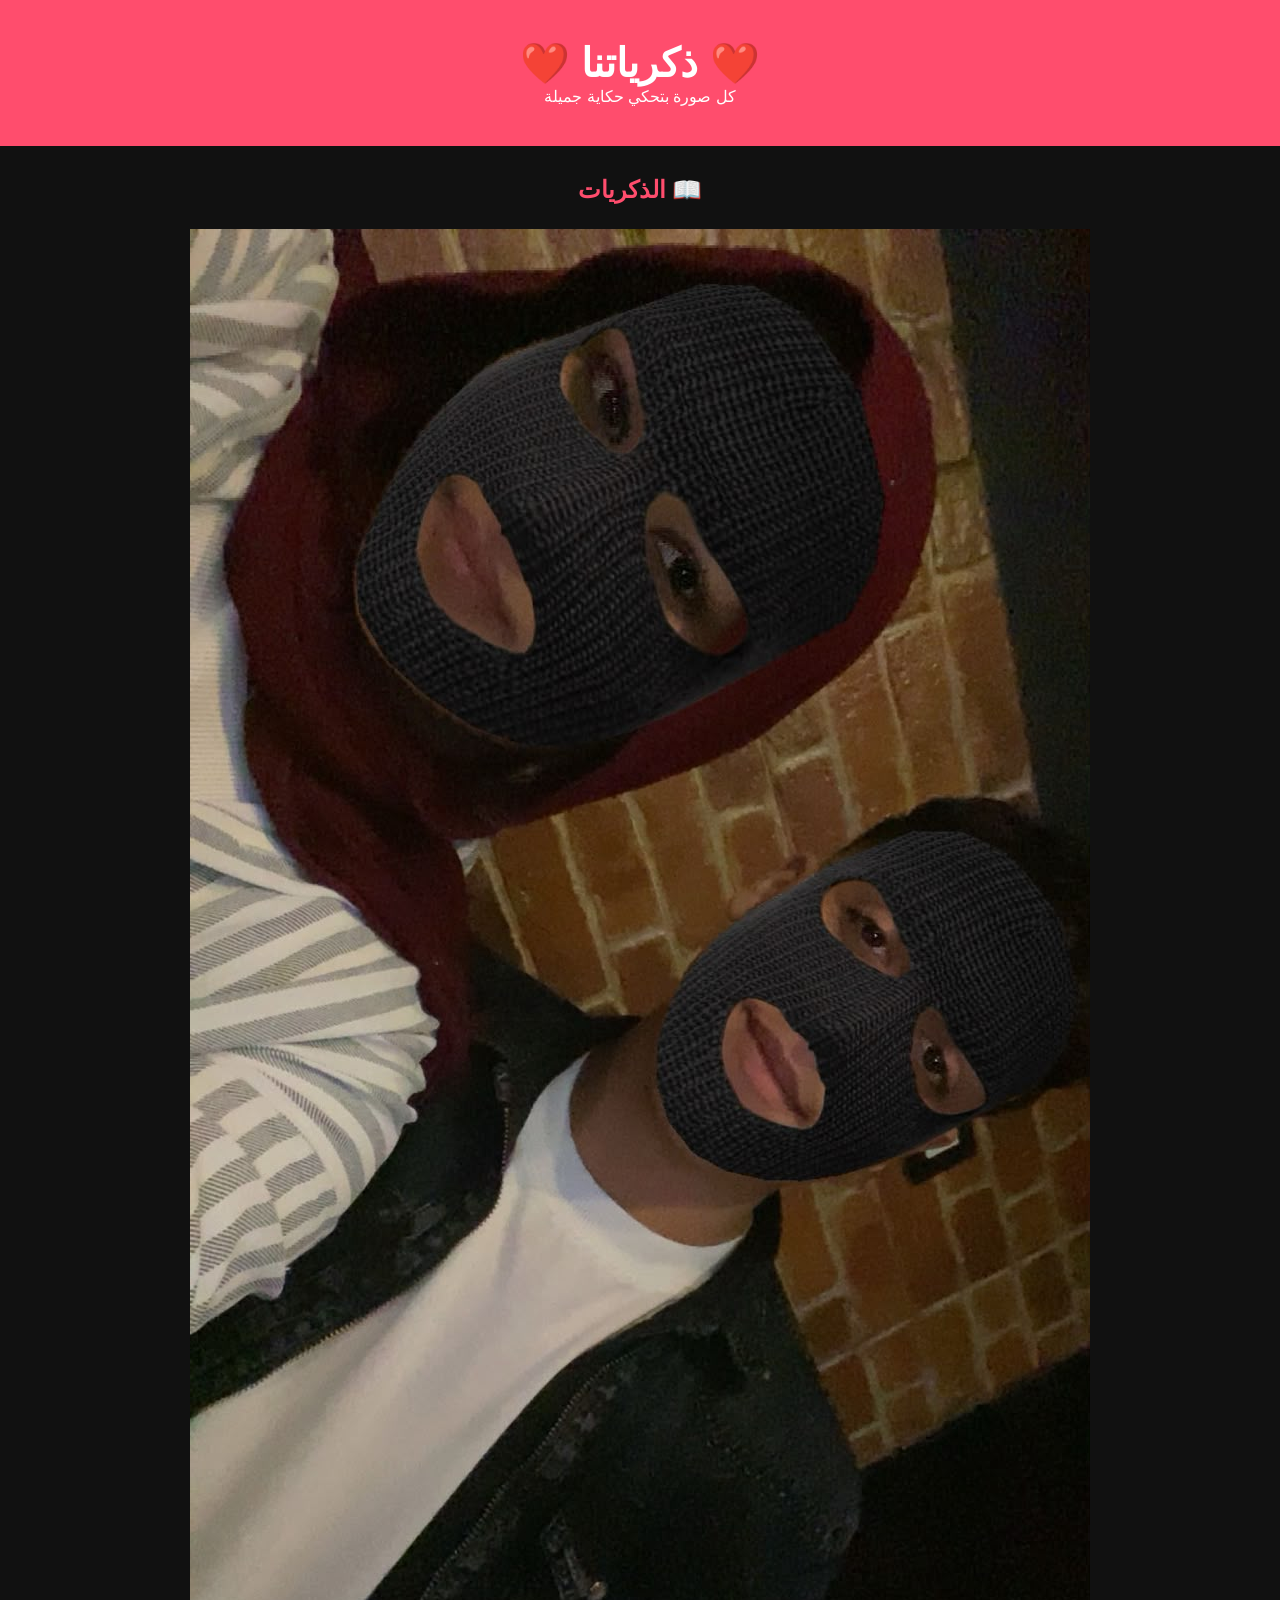
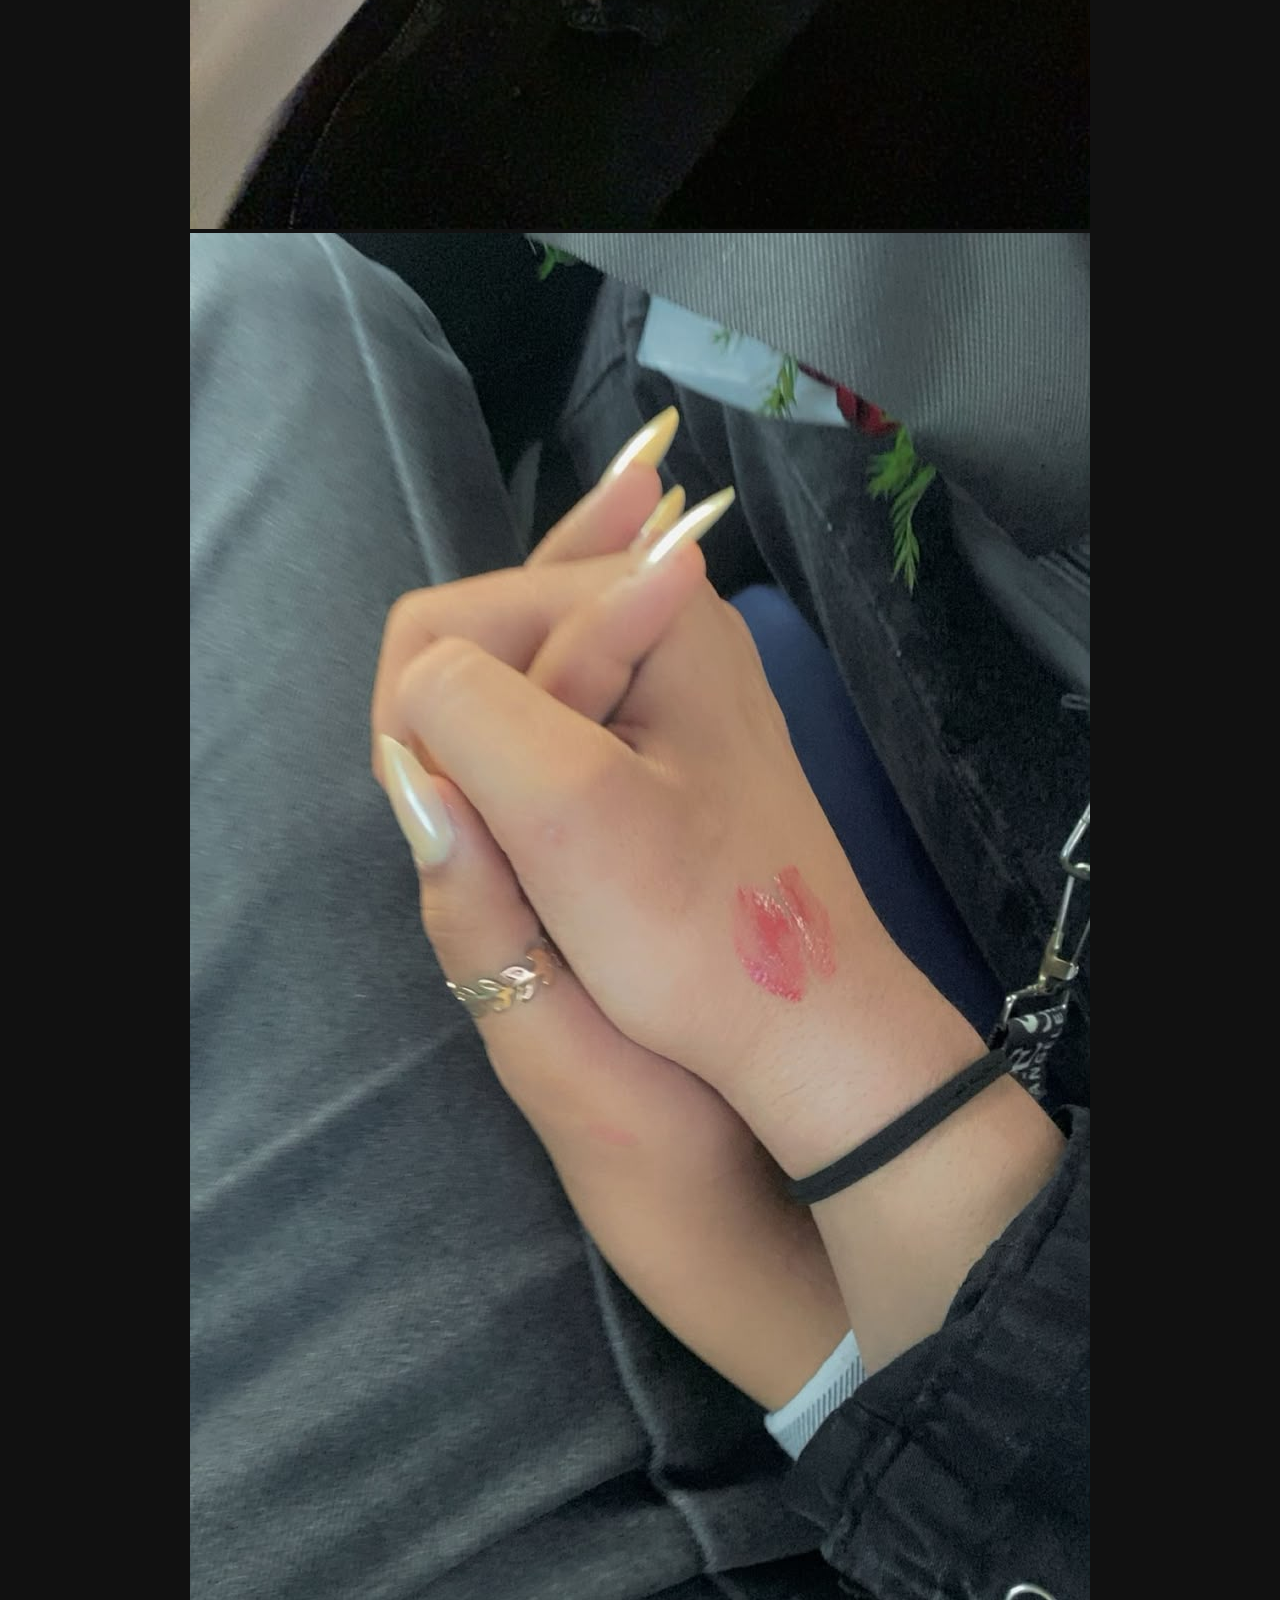
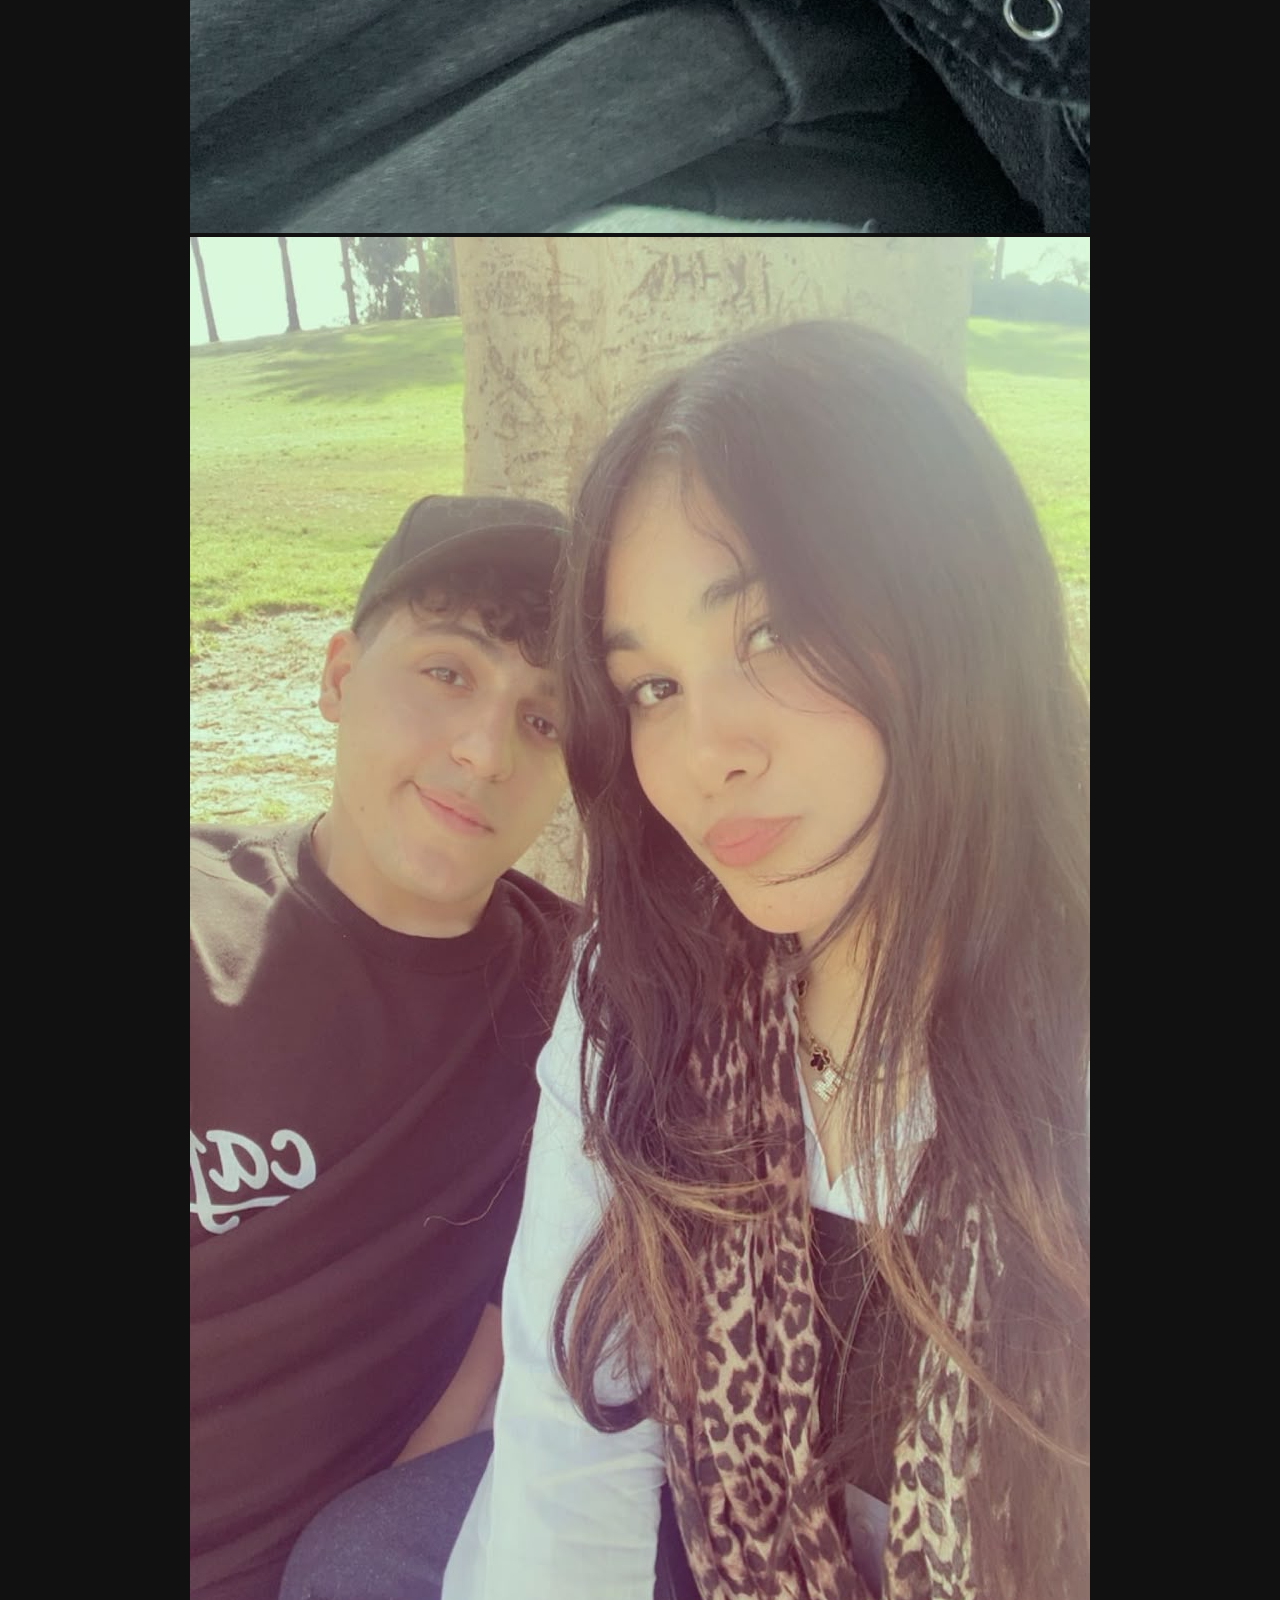
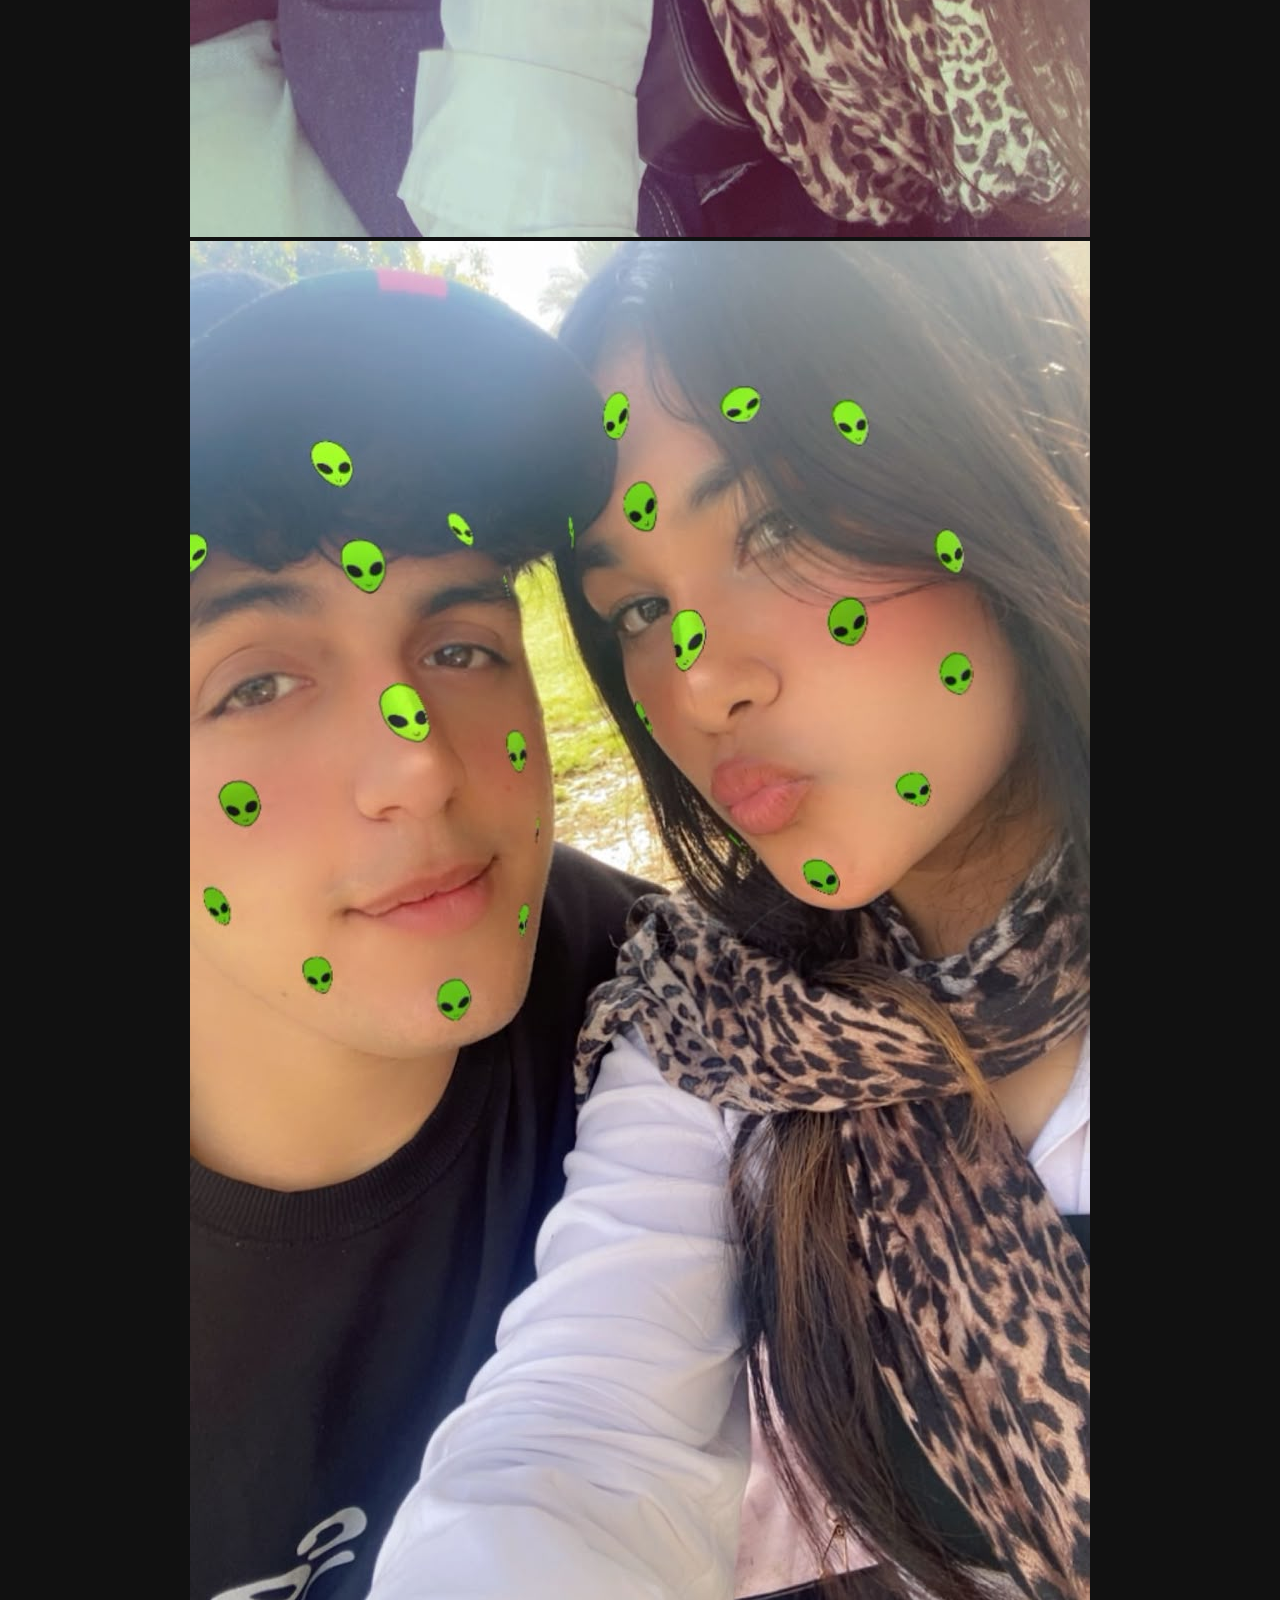
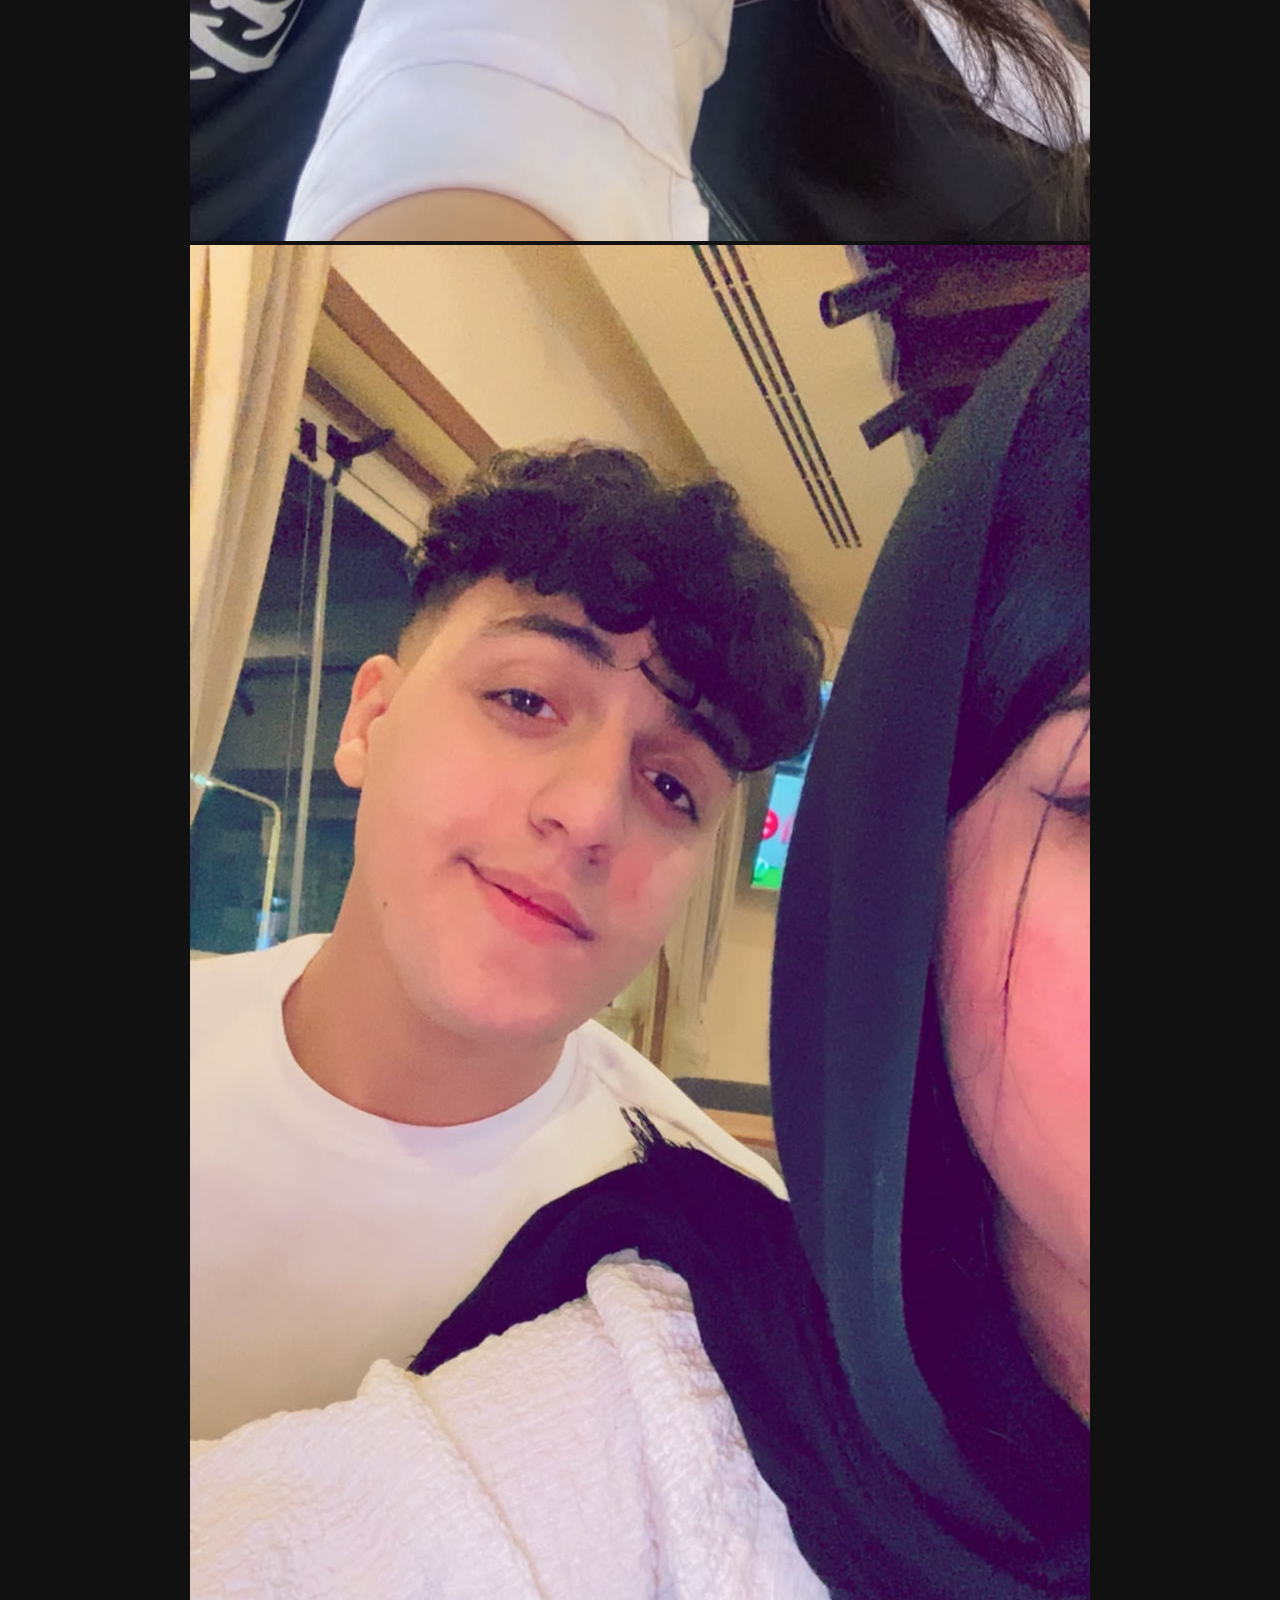
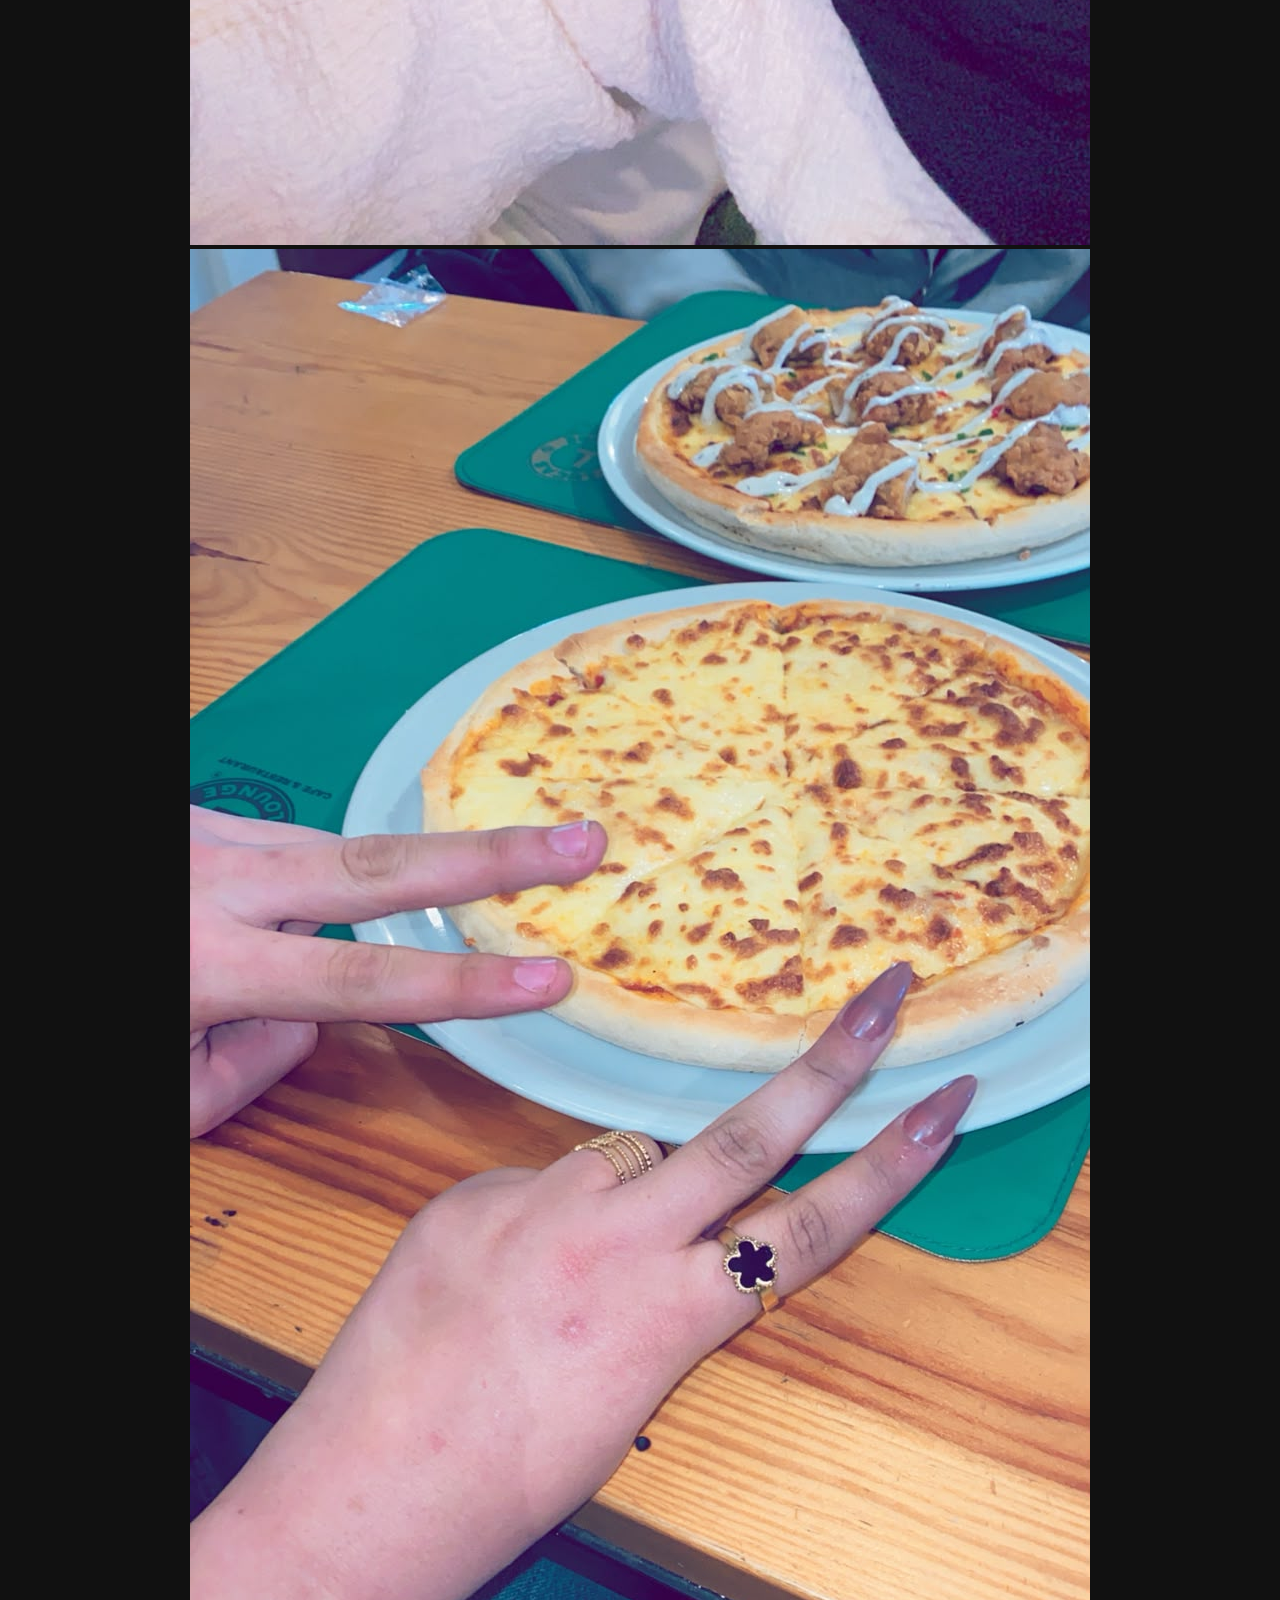
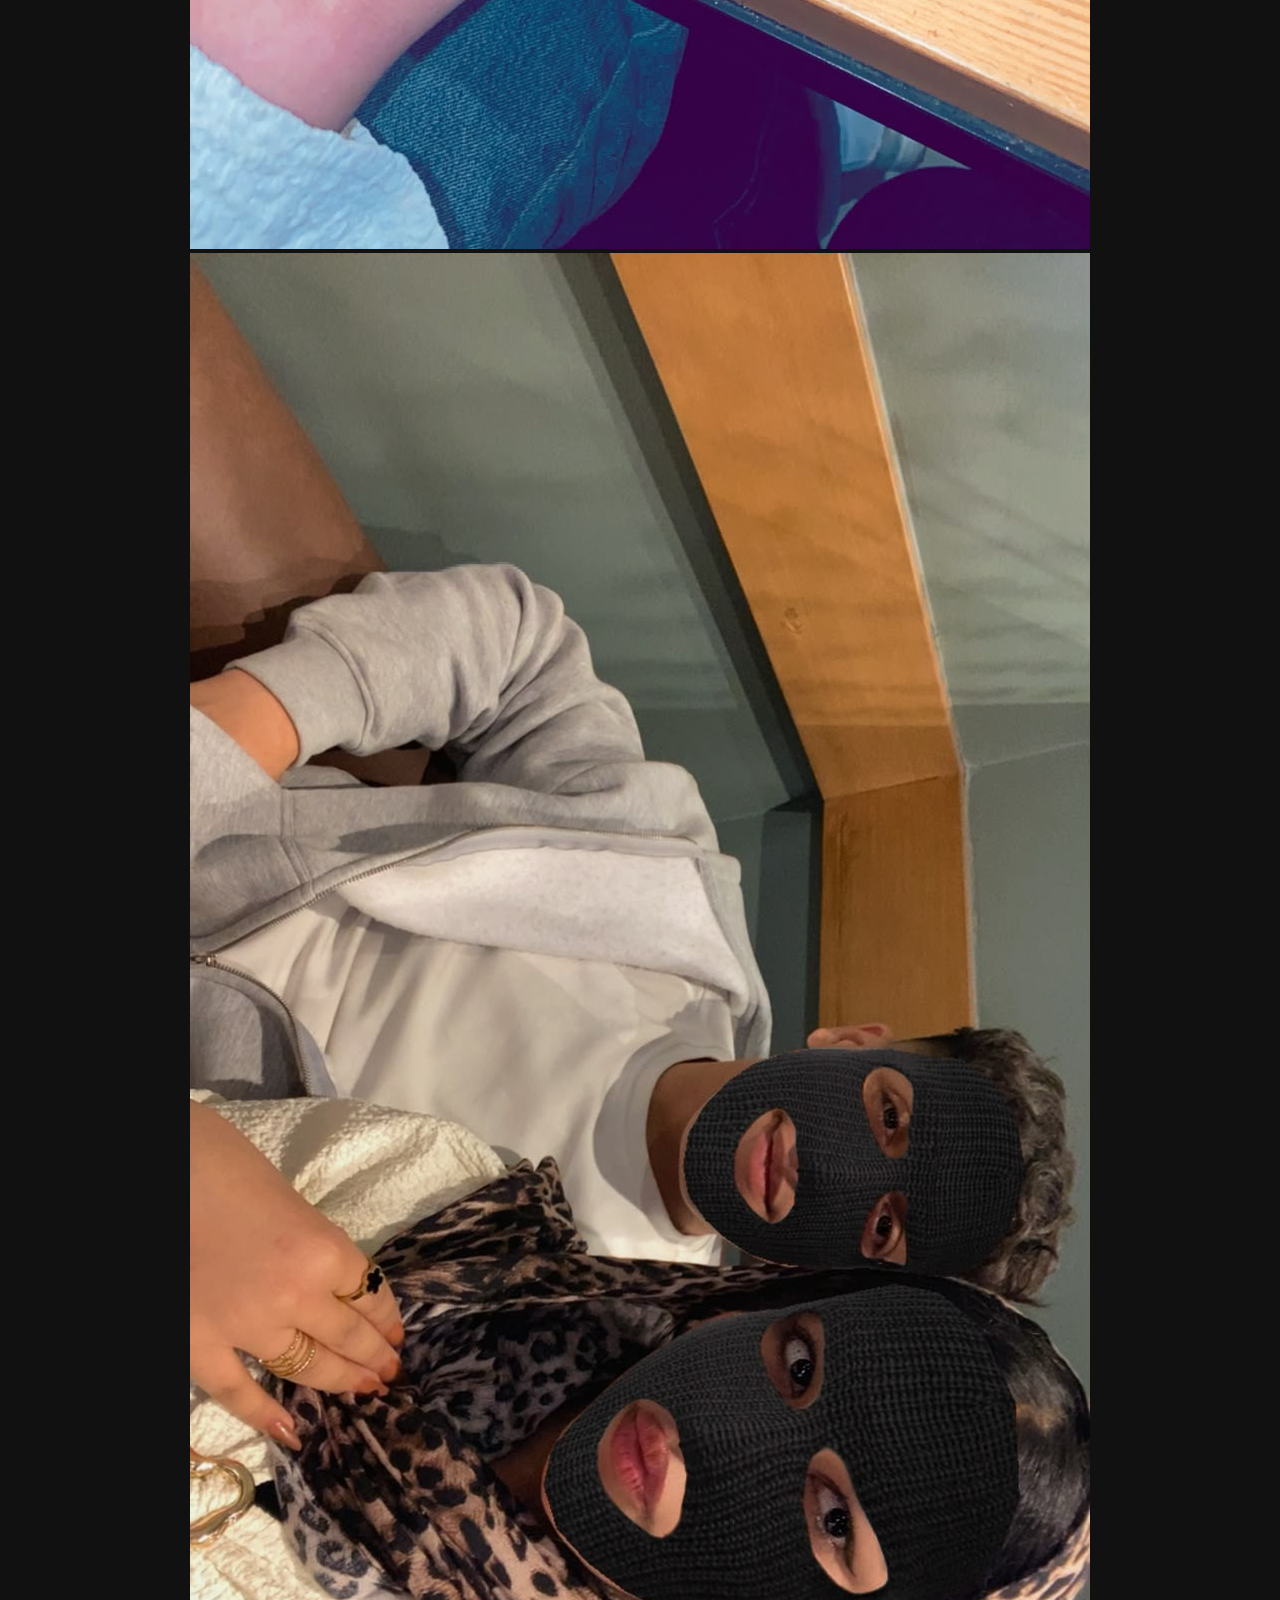
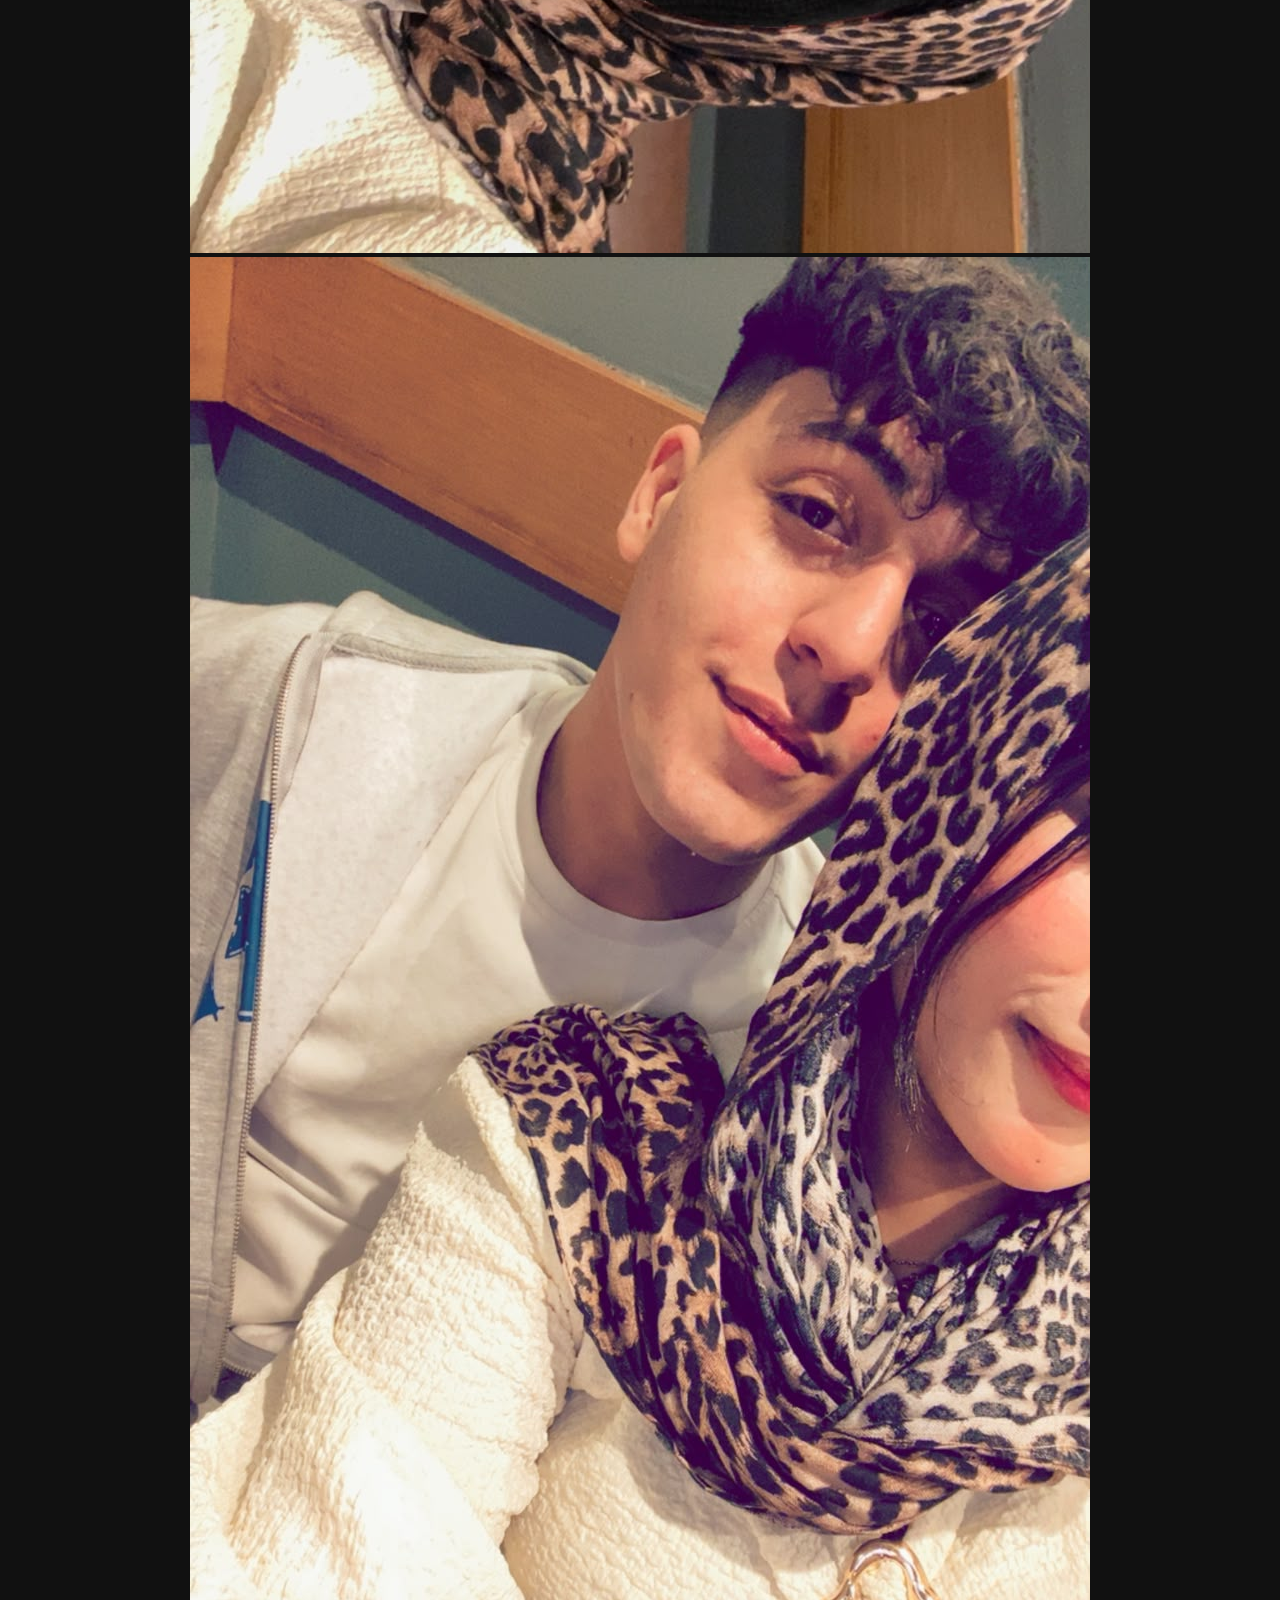
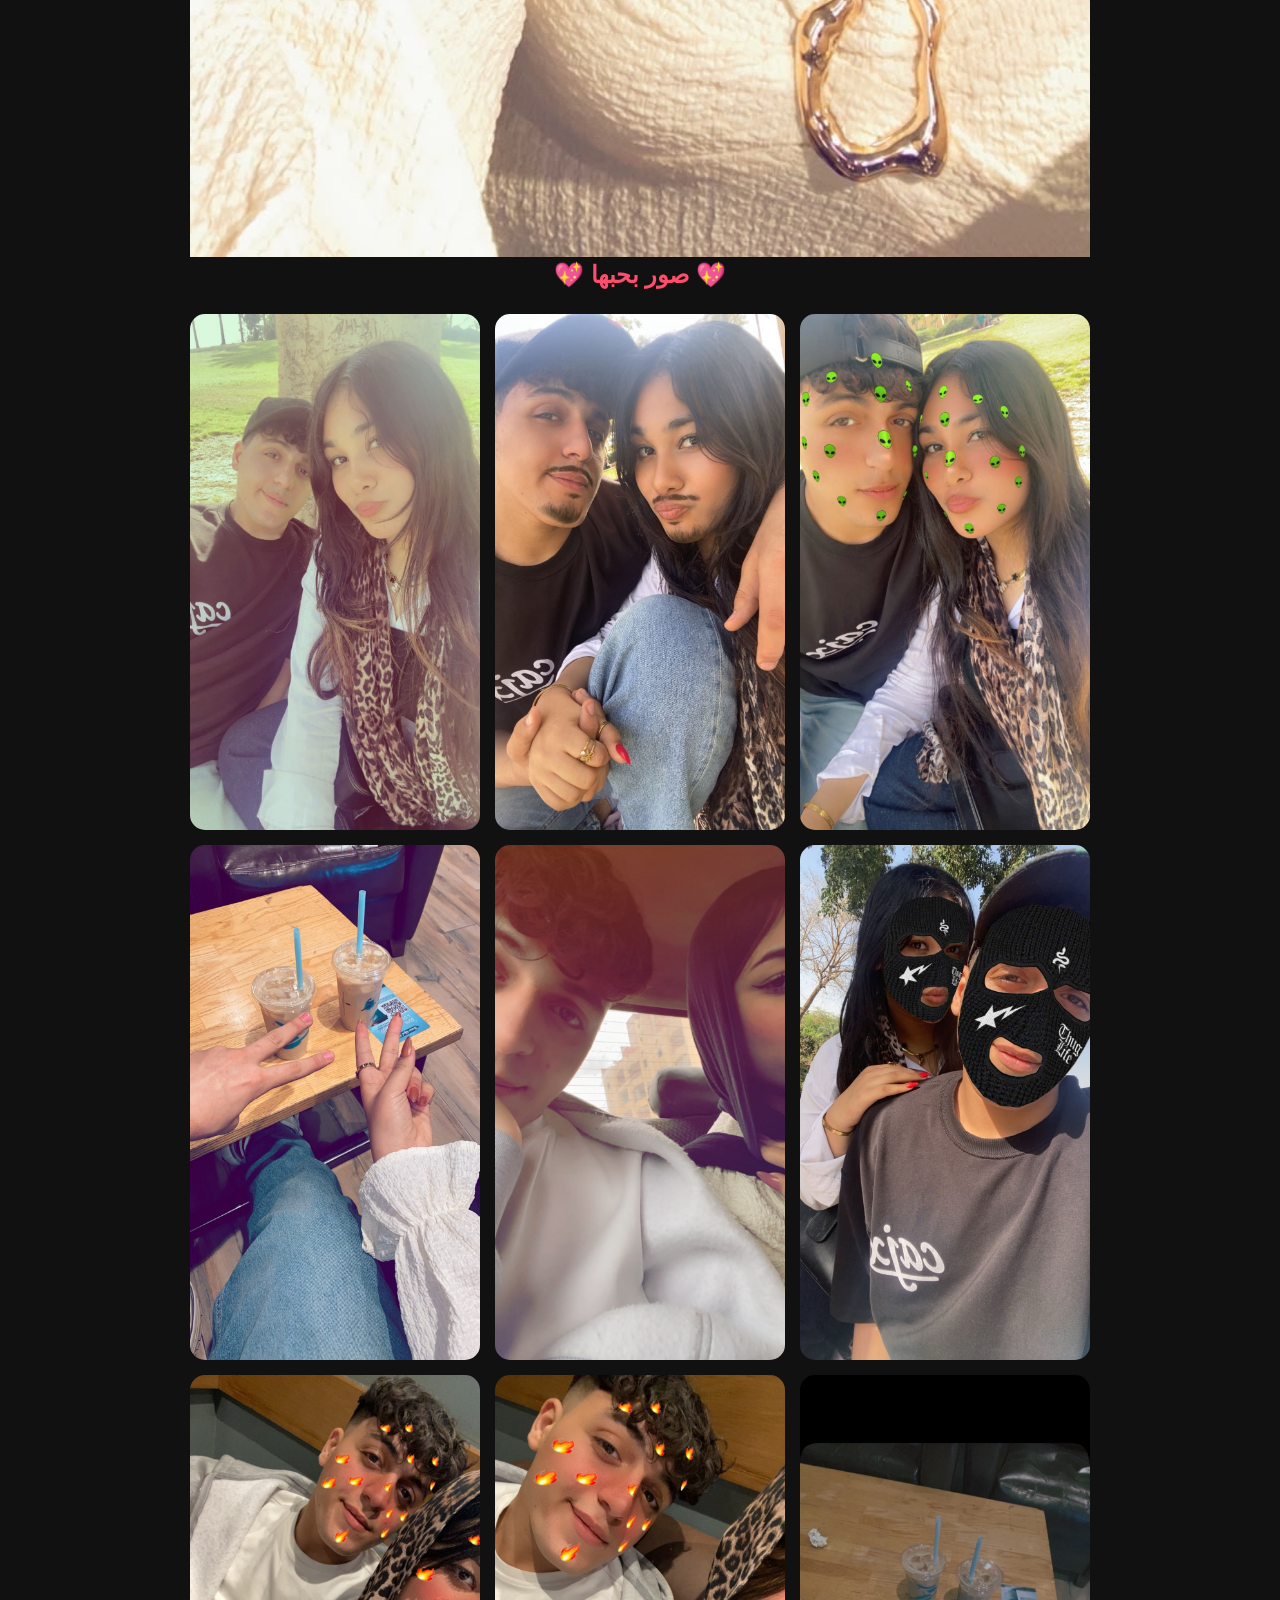
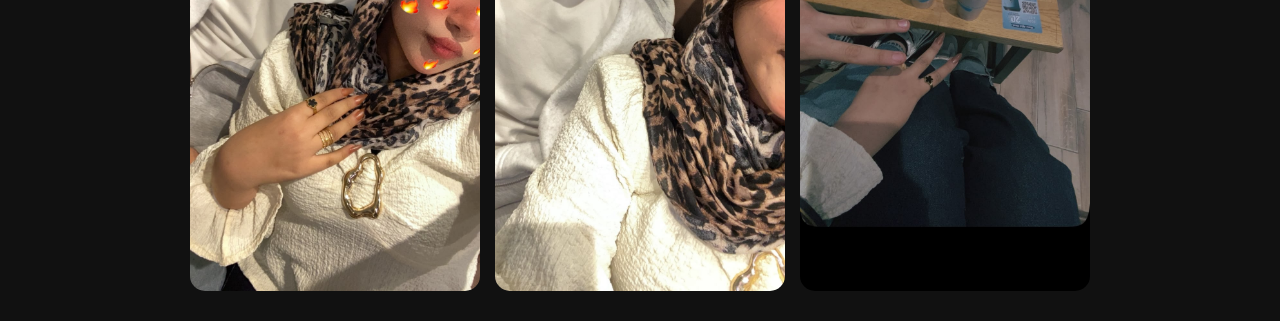
==== memories.html @ 37c6b624 "Add files via upload jjj" ====
<!DOCTYPE html>
<html lang="ar" dir="rtl">

<head>
    <meta charset="UTF-8">
    <meta name="viewport" content="width=device-width, initial-scale=1.0">
    <title>ذكرياتنا ❤️</title>

    <style>
        * {
            margin: 0;
            padding: 0;
            box-sizing: border-box;
            font-family: Arial, sans-serif;
        }

        body {
            background: #111;
            color: white;
        }

        header {
            text-align: center;
            padding: 40px 20px;
            background: #ff4d6d;
        }

        header h1 {
            font-size: 40px;
        }

        section {
            width: 90%;
            max-width: 900px;
            margin: auto;
            padding: 30px 0;
        }

        h2 {
            text-align: center;
            color: #ff4d6d;
            margin-bottom: 25px;
        }

        .card {
            background: #222;
            border-radius: 15px;
            margin-bottom: 30px;
            overflow: hidden;
            box-shadow: 0 0 15px rgba(255, 77, 109, .3);
        }

        .card img {
            width: 100%;
            display: block;
        }

        .info {
            padding: 20px;
        }

        .date {
            color: #ff8fab;
            font-weight: bold;
            margin-bottom: 10px;
        }

        .memory {
            color: #ddd;
            line-height: 1.8;
        }

        .gallery {
            display: grid;
            grid-template-columns: repeat(auto-fit, minmax(220px, 1fr));
            gap: 15px;
        }

        .gallery img {
            width: 100%;
            border-radius: 15px;
        }
    </style>
</head>

<body>

    <header>
        <h1>❤️ ذكرياتنا ❤️</h1>
        <p>كل صورة بتحكي حكاية جميلة</p>
    </header>

    <section>

        <h2>📖 الذكريات</h2>

    <div class="images">
        <img src="memory1.jpeg">
        <img src="memory2.jpeg">
    </div>
    <div class="images">
        <img src="memory3.jpeg">
        <img src="memory4.jpeg">
    </div>
    
    <div class="images">
        <img src="memory5.jpeg">
        <img src="memory6.jpeg">
    </div>
    
    <div class="images">
        <img src="memory7.jpeg">
        <img src="memory8.jpeg">
    </div>

        <h2>💖 صور بحبها 💖</h2>

        <div class="gallery">
            <img src="photo1.jpeg">
            <img src="photo2.jpeg">
            <img src="photo3.jpeg">
            <img src="photo4.jpeg">
            <img src="photo5.jpeg">
            <img src="photo6.jpeg">
            <img src="photo7.jpeg">
            <img src="photo8.jpeg">
            <img src="photo9.jpeg">
        </div>

    </section>

</body>

</html>
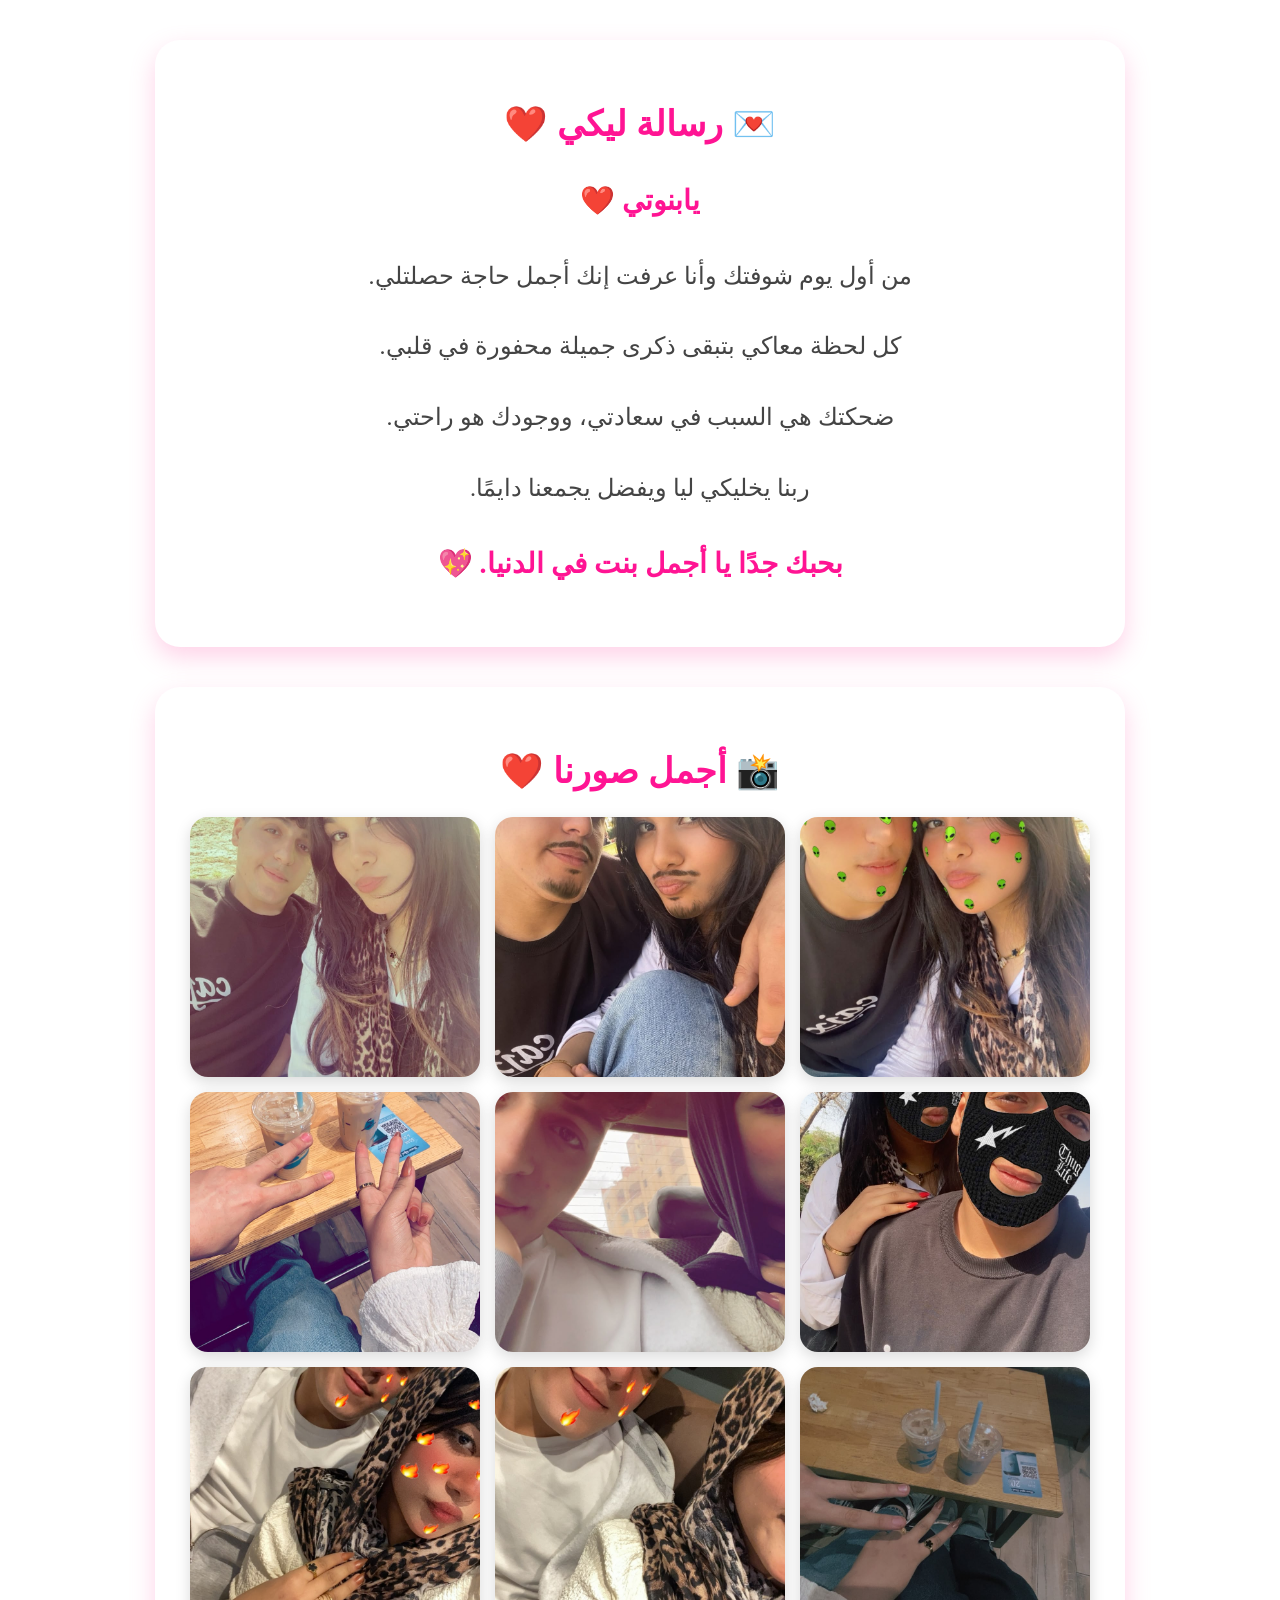
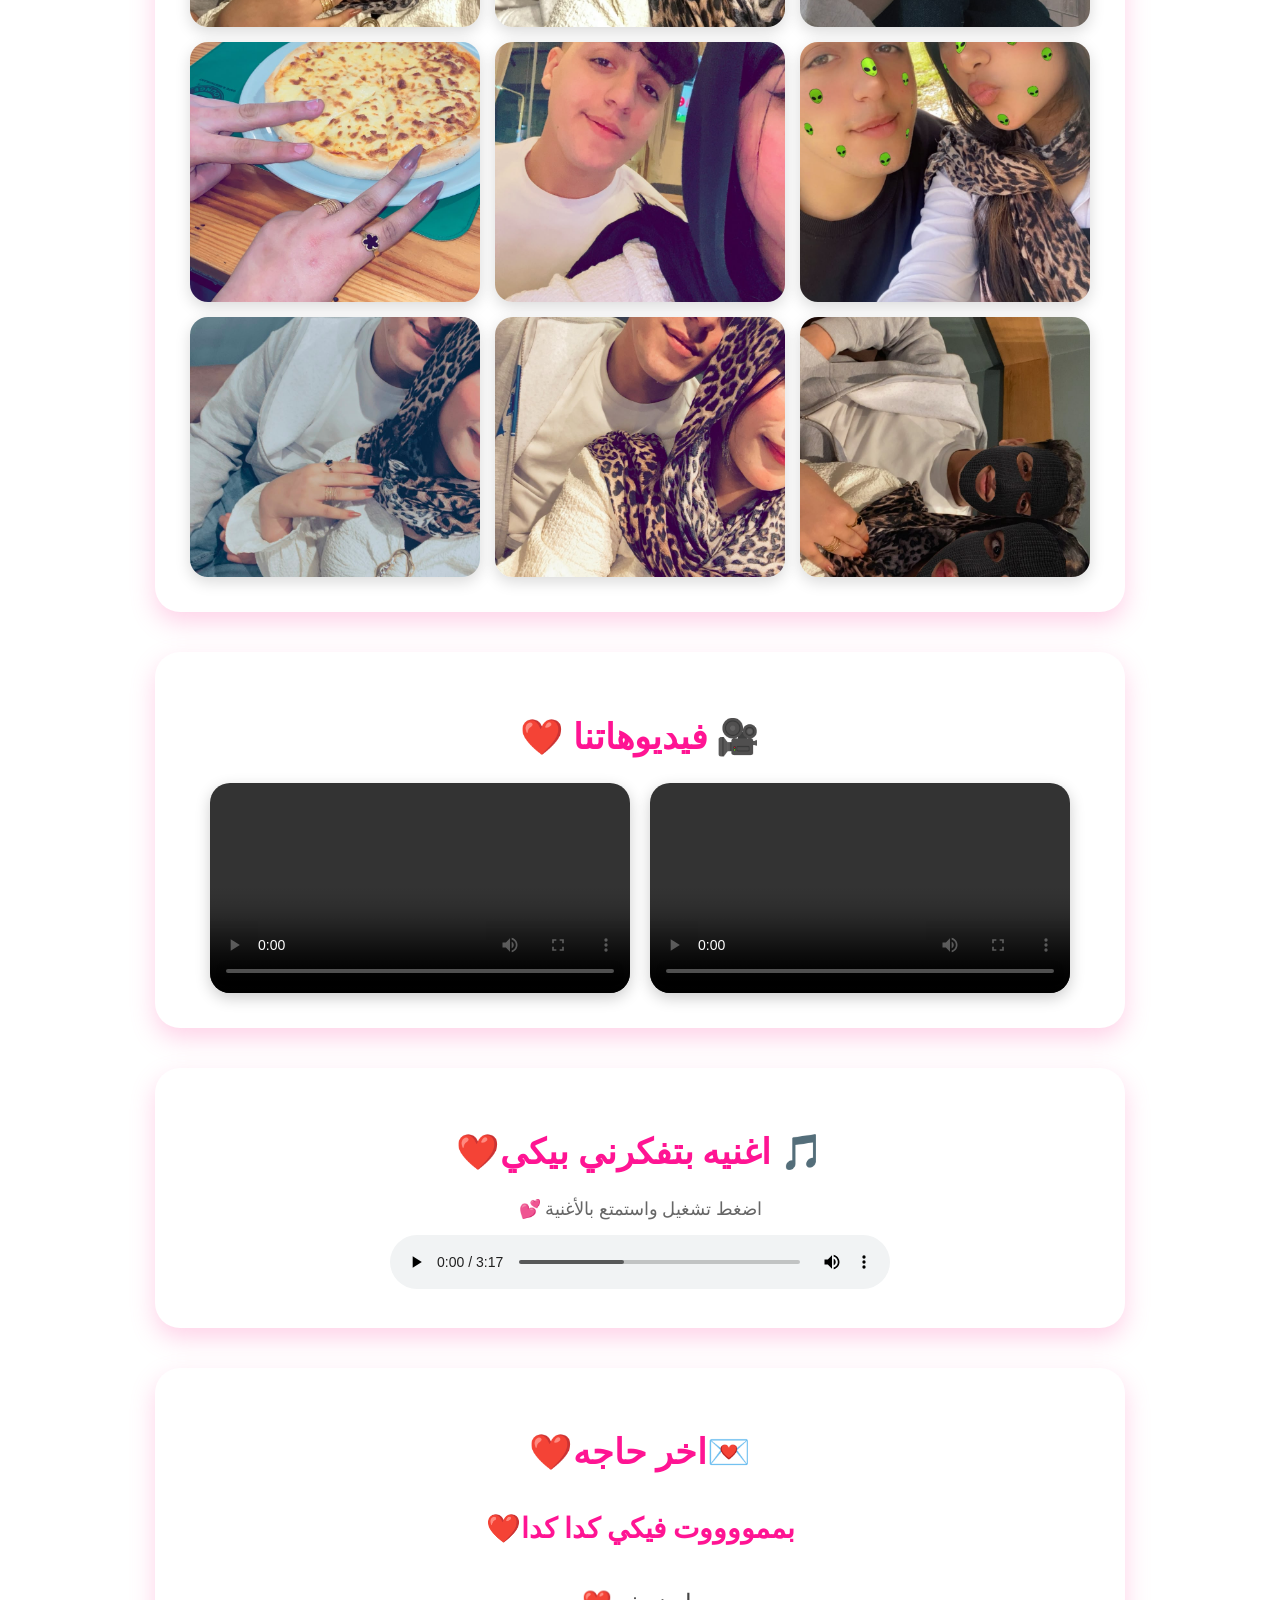
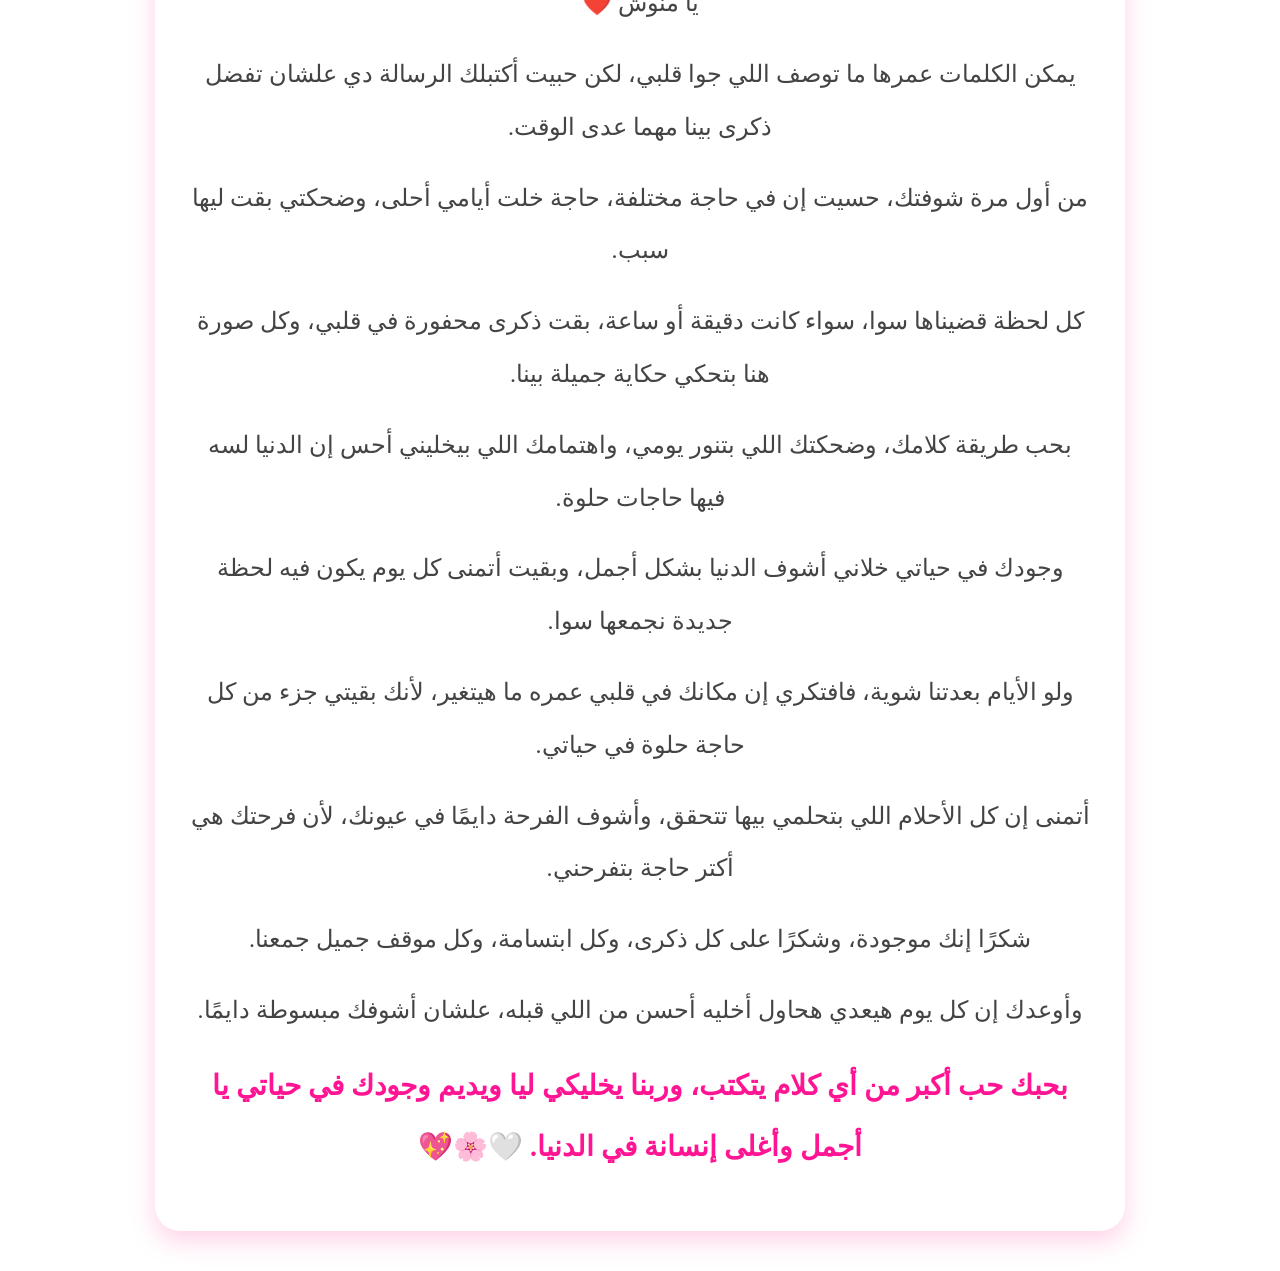
==== commit f0b78fbe: "Add files via upload jj" ====
--- a/memories.html
+++ b/memories.html
@@ -4,118 +4,123 @@
 <head>
     <meta charset="UTF-8">
     <meta name="viewport" content="width=device-width, initial-scale=1.0">
-    <title>ذكرياتنا ❤️</title>
+    <title>For My Love ❤️</title>
+
+    <link rel="stylesheet" href="style.css">
+
+</head>
+
+<body>
+
+
+
+
+<section class="card">
 
     <style>
-        * {
-            margin: 0;
-            padding: 0;
-            box-sizing: border-box;
-            font-family: Arial, sans-serif;
-        }
-
-        body {
-            background: #111;
-            color: white;
-        }
-
-        header {
-            text-align: center;
-            padding: 40px 20px;
-            background: #ff4d6d;
-        }
-
-        header h1 {
-            font-size: 40px;
-        }
-
-        section {
+        .card {
             width: 90%;
             max-width: 900px;
-            margin: auto;
-            padding: 30px 0;
-        }
-
-        h2 {
+            margin: 40px auto;
+            background: #fff;
+            border-radius: 25px;
+            padding: 35px;
+            box-shadow: 0 10px 25px rgba(255, 105, 180, .3);
+        }
+
+        .card h2 {
             text-align: center;
-            color: #ff4d6d;
+            color: #ff1493;
+            font-size: 35px;
             margin-bottom: 25px;
         }
 
-        .card {
-            background: #222;
-            border-radius: 15px;
-            margin-bottom: 30px;
-            overflow: hidden;
-            box-shadow: 0 0 15px rgba(255, 77, 109, .3);
-        }
-
-        .card img {
-            width: 100%;
-            display: block;
-        }
-
-        .info {
-            padding: 20px;
-        }
-
-        .date {
-            color: #ff8fab;
+        .message {
+            text-align: center;
+            font-size: 24px;
+            line-height: 2.2;
+            color: #444;
+        }
+
+        .message span {
+            color: #ff1493;
             font-weight: bold;
-            margin-bottom: 10px;
-        }
-
-        .memory {
-            color: #ddd;
-            line-height: 1.8;
-        }
-
-        .gallery {
-            display: grid;
-            grid-template-columns: repeat(auto-fit, minmax(220px, 1fr));
-            gap: 15px;
-        }
-
-        .gallery img {
-            width: 100%;
-            border-radius: 15px;
+            font-size: 28px;
+        }
+
+        .message p {
+            margin: 18px 0;
         }
     </style>
-</head>
-
-<body>
-
-    <header>
-        <h1>❤️ ذكرياتنا ❤️</h1>
-        <p>كل صورة بتحكي حكاية جميلة</p>
-    </header>
-
-    <section>
-
-        <h2>📖 الذكريات</h2>
-
-    <div class="images">
-        <img src="memory1.jpeg">
-        <img src="memory2.jpeg">
+
+    <h2>💌 رسالة ليكي ❤️</h2>
+
+    <div class="message">
+
+        <p><span>يابنوتي ❤️</span></p>
+
+        <p>من أول يوم شوفتك وأنا عرفت إنك أجمل حاجة حصلتلي.</p>
+
+        <p>كل لحظة معاكي بتبقى ذكرى جميلة محفورة في قلبي.</p>
+
+        <p>ضحكتك هي السبب في سعادتي، ووجودك هو راحتي.</p>
+
+        <p>ربنا يخليكي ليا ويفضل يجمعنا دايمًا.</p>
+
+        <p><span>بحبك جدًا يا أجمل بنت في الدنيا. 💖</span></p>
+
     </div>
-    <div class="images">
-        <img src="memory3.jpeg">
-        <img src="memory4.jpeg">
-    </div>
-    
-    <div class="images">
-        <img src="memory5.jpeg">
-        <img src="memory6.jpeg">
-    </div>
-    
-    <div class="images">
-        <img src="memory7.jpeg">
-        <img src="memory8.jpeg">
-    </div>
-
-        <h2>💖 صور بحبها 💖</h2>
+
+</section>
+
+    
+
+
+    <section class="card">
+
+        <style>
+            .card {
+                width: 90%;
+                max-width: 1000px;
+                margin: 40px auto;
+                background: #fff;
+                border-radius: 25px;
+                padding: 25px;
+                box-shadow: 0 10px 25px rgba(255, 105, 180, .3);
+            }
+
+            .card h2 {
+                text-align: center;
+                color: #ff1493;
+                font-size: 35px;
+                margin-bottom: 25px;
+            }
+
+            .gallery {
+                display: grid;
+                grid-template-columns: repeat(auto-fit, minmax(220px, 1fr));
+                gap: 15px;
+            }
+
+            .gallery img {
+                width: 100%;
+                height: 260px;
+                object-fit: cover;
+                border-radius: 18px;
+                transition: .4s;
+                cursor: pointer;
+                box-shadow: 0 5px 15px rgba(0, 0, 0, .15);
+            }
+
+            .gallery img:hover {
+                transform: scale(1.05);
+            }
+        </style>
+
+        <h2>📸 أجمل صورنا ❤️</h2>
 
         <div class="gallery">
+
             <img src="photo1.jpeg">
             <img src="photo2.jpeg">
             <img src="photo3.jpeg">
@@ -125,10 +130,194 @@
             <img src="photo7.jpeg">
             <img src="photo8.jpeg">
             <img src="photo9.jpeg">
+            <img src="photo10.jpeg">
+            <img src="photo11.jpeg">
+            <img src="photo12.jpeg">
+            <img src="photo13.jpeg">
+            <img src="photo14.jpeg">
+            <img src="photo15.jpeg">
+
+
         </div>
 
     </section>
 
+
+    <section class="card">
+
+        <style>
+            .card {
+                width: 90%;
+                max-width: 900px;
+                margin: 40px auto;
+                background: white;
+                border-radius: 25px;
+                padding: 25px;
+                box-shadow: 0 10px 25px rgba(255, 105, 180, .3);
+            }
+
+            .card h2 {
+                text-align: center;
+                color: #ff1493;
+                font-size: 35px;
+                margin-bottom: 20px;
+            }
+
+            .video-container {
+                display: flex;
+                gap: 20px;
+                justify-content: center;
+                flex-wrap: wrap;
+            }
+
+            .video-container video {
+                width: 420px;
+                max-width: 100%;
+                border-radius: 20px;
+                box-shadow: 0 5px 15px rgba(0, 0, 0, .2);
+            }
+        </style>
+
+        <h2>🎥 فيديوهاتنا ❤️</h2>
+
+        <div class="video-container">
+
+            <video controls>
+                <source src="video1.mp4" type="video/mp4">
+            </video>
+
+            <video controls>
+                <source src="video2.mp4" type="video/mp4">
+            </video>
+
+        </div>
+
+    </section>
+
+
+    <section class="card">
+    
+        <style>
+            .card {
+                width: 90%;
+                max-width: 900px;
+                margin: 40px auto;
+                background: white;
+                border-radius: 25px;
+                padding: 25px;
+                box-shadow: 0 10px 25px rgba(255, 105, 180, .3);
+            }
+    
+            .card h2 {
+                text-align: center;
+                color: #ff1493;
+                font-size: 35px;
+                margin-bottom: 20px;
+            }
+    
+            .music {
+                text-align: center;
+            }
+    
+            .music p {
+                color: #666;
+                font-size: 18px;
+                margin-bottom: 15px;
+            }
+    
+            .music audio {
+                width: 100%;
+                max-width: 500px;
+            }
+        </style>
+    
+        <h2>🎵 اغنيه بتفكرني بيكي❤️</h2>
+    
+        <div class="music">
+    
+            <p>اضغط تشغيل واستمتع بالأغنية 💕</p>
+    
+            <audio controls>
+                <source src="music.mp3" type="audio/mpeg">
+                متصفحك لا يدعم تشغيل الصوت.
+            </audio>
+    
+        </div>
+    
+    </section>
+
+    <section class="card">
+    
+        <style>
+            .card {
+                width: 90%;
+                max-width: 900px;
+                margin: 40px auto;
+                background: #fff;
+                border-radius: 25px;
+                padding: 35px;
+                box-shadow: 0 10px 25px rgba(255, 105, 180, .3);
+            }
+    
+            .card h2 {
+                text-align: center;
+                color: #ff1493;
+                font-size: 35px;
+                margin-bottom: 25px;
+            }
+    
+            .message {
+                text-align: center;
+                font-size: 24px;
+                line-height: 2.2;
+                color: #444;
+            }
+    
+            .message span {
+                color: #ff1493;
+                font-weight: bold;
+                font-size: 28px;
+            }
+    
+            .message p {
+                margin: 18px 0;
+            }
+        </style>
+    
+        <h2>💌اخر حاجه❤️</h2>
+    
+        <div class="message">
+    
+            <p><span>بممووووت فيكي كدا كدا❤️</span></p>
+    <p>يا منوش ❤️</p>
+    
+    <p>يمكن الكلمات عمرها ما توصف اللي جوا قلبي، لكن حبيت أكتبلك الرسالة دي علشان تفضل ذكرى بينا مهما عدى الوقت.</p>
+    
+    <p>من أول مرة شوفتك، حسيت إن في حاجة مختلفة، حاجة خلت أيامي أحلى، وضحكتي بقت ليها سبب.</p>
+    
+    <p>كل لحظة قضيناها سوا، سواء كانت دقيقة أو ساعة، بقت ذكرى محفورة في قلبي، وكل صورة هنا بتحكي حكاية جميلة بينا.</p>
+    
+    <p>بحب طريقة كلامك، وضحكتك اللي بتنور يومي، واهتمامك اللي بيخليني أحس إن الدنيا لسه فيها حاجات حلوة.</p>
+    
+    <p>وجودك في حياتي خلاني أشوف الدنيا بشكل أجمل، وبقيت أتمنى كل يوم يكون فيه لحظة جديدة نجمعها سوا.</p>
+    
+    <p>ولو الأيام بعدتنا شوية، فافتكري إن مكانك في قلبي عمره ما هيتغير، لأنك بقيتي جزء من كل حاجة حلوة في حياتي.</p>
+    
+    <p>أتمنى إن كل الأحلام اللي بتحلمي بيها تتحقق، وأشوف الفرحة دايمًا في عيونك، لأن فرحتك هي أكتر حاجة بتفرحني.</p>
+    
+    <p>شكرًا إنك موجودة، وشكرًا على كل ذكرى، وكل ابتسامة، وكل موقف جميل جمعنا.</p>
+    
+    <p>وأوعدك إن كل يوم هيعدي هحاول أخليه أحسن من اللي قبله، علشان أشوفك مبسوطة دايمًا.</p>
+    
+    <p><span>بحبك حب أكبر من أي كلام يتكتب، وربنا يخليكي ليا ويديم وجودك في حياتي يا أجمل وأغلى إنسانة في الدنيا.
+            🤍🌸💖</span></p>
+    
+        </div>
+    
+    </section>
+
+    <script src="script.js"></script>
+
 </body>
 
 </html>
